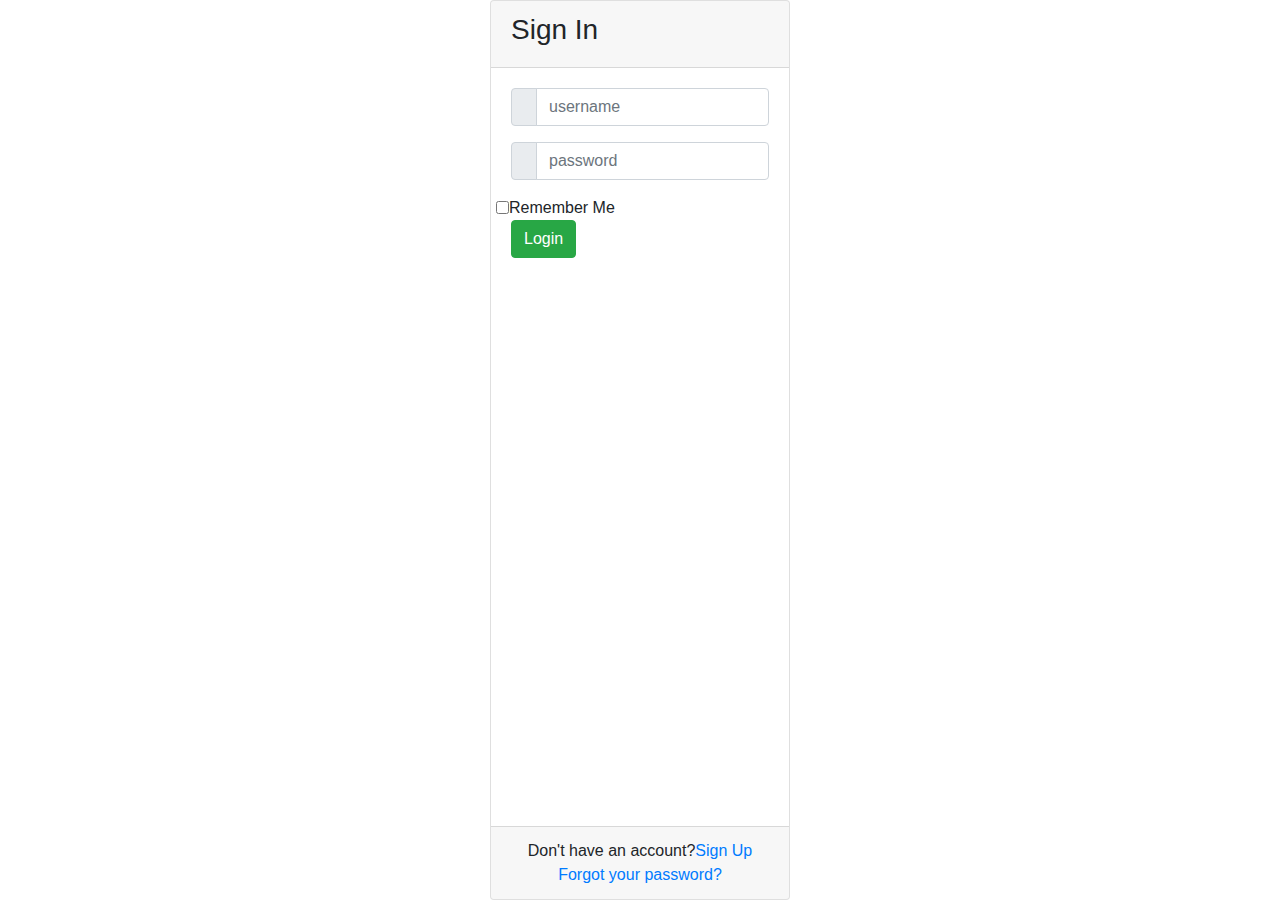
==== Spring-SecurityDemo/src/main/resources/templates/demo-login.html @ f2ff0361 "update" ====
<link href="//maxcdn.bootstrapcdn.com/bootstrap/4.1.1/css/bootstrap.min.css" rel="stylesheet" id="bootstrap-css">
<script src="//maxcdn.bootstrapcdn.com/bootstrap/4.1.1/js/bootstrap.min.js"></script>
<script src="//cdnjs.cloudflare.com/ajax/libs/jquery/3.2.1/jquery.min.js"></script>
<!------ Include the above in your HEAD tag ---------->

<!DOCTYPE html>
<html lang="en" xmlns:th="http://www.thymeleaf.org">
<head>
    <title>Login Page</title>
    <!--Made with love by Mutiullah Samim -->

    <!--Bootsrap 4 CDN-->
    <link rel="stylesheet" href="https://stackpath.bootstrapcdn.com/bootstrap/4.1.3/css/bootstrap.min.css" integrity="sha384-MCw98/SFnGE8fJT3GXwEOngsV7Zt27NXFoaoApmYm81iuXoPkFOJwJ8ERdknLPMO" crossorigin="anonymous">

    <!--Fontawesome CDN-->
    <link rel="stylesheet" href="https://use.fontawesome.com/releases/v5.3.1/css/all.css" integrity="sha384-mzrmE5qonljUremFsqc01SB46JvROS7bZs3IO2EmfFsd15uHvIt+Y8vEf7N7fWAU" crossorigin="anonymous">

    <!--Custom styles-->
    <link rel="stylesheet"
          th:href="@{/css/demo.css}" />
</head>
<body>
<div class="container">
    <div class="d-flex justify-content-center h-100">
        <div class="card">
            <div class="card-header">
                <h3>Sign In</h3>
                <div class="d-flex justify-content-end social_icon">
                    <span><i class="fab fa-facebook-square"></i></span>
                    <span><i class="fab fa-google-plus-square"></i></span>
                    <span><i class="fab fa-twitter-square"></i></span>
                </div>
            </div>
            <div class="card-body">
                <form th:action="@{/authenticateTheUser}"
                      method="POST" class="form-horizontal">
                <div class="input-group form-group">
                        <div class="input-group-prepend">
                            <span class="input-group-text"><i class="fas fa-user"></i></span>
                        </div>
                    <input type="text" name="username" placeholder="username" class="form-control">

                    </div>
                    <div class="input-group form-group">
                        <div class="input-group-prepend">
                            <span class="input-group-text"><i class="fas fa-key"></i></span>
                        </div>
                        <input type="password" name="password" placeholder="password" class="form-control" >
                    </div>
                    <div class="row align-items-center remember">
                        <input type="checkbox">Remember Me
                    </div>
                    <div class="form-group">
                        <button type="submit" class="btn btn-success">Login</button>
                    </div>
                </form>
            </div>
            <div class="card-footer">
                <div class="d-flex justify-content-center links">
                    Don't have an account?<a href="#">Sign Up</a>
                </div>
                <div class="d-flex justify-content-center">
                    <a href="#">Forgot your password?</a>
                </div>
            </div>
        </div>
    </div>
</div>
</body>
</html>
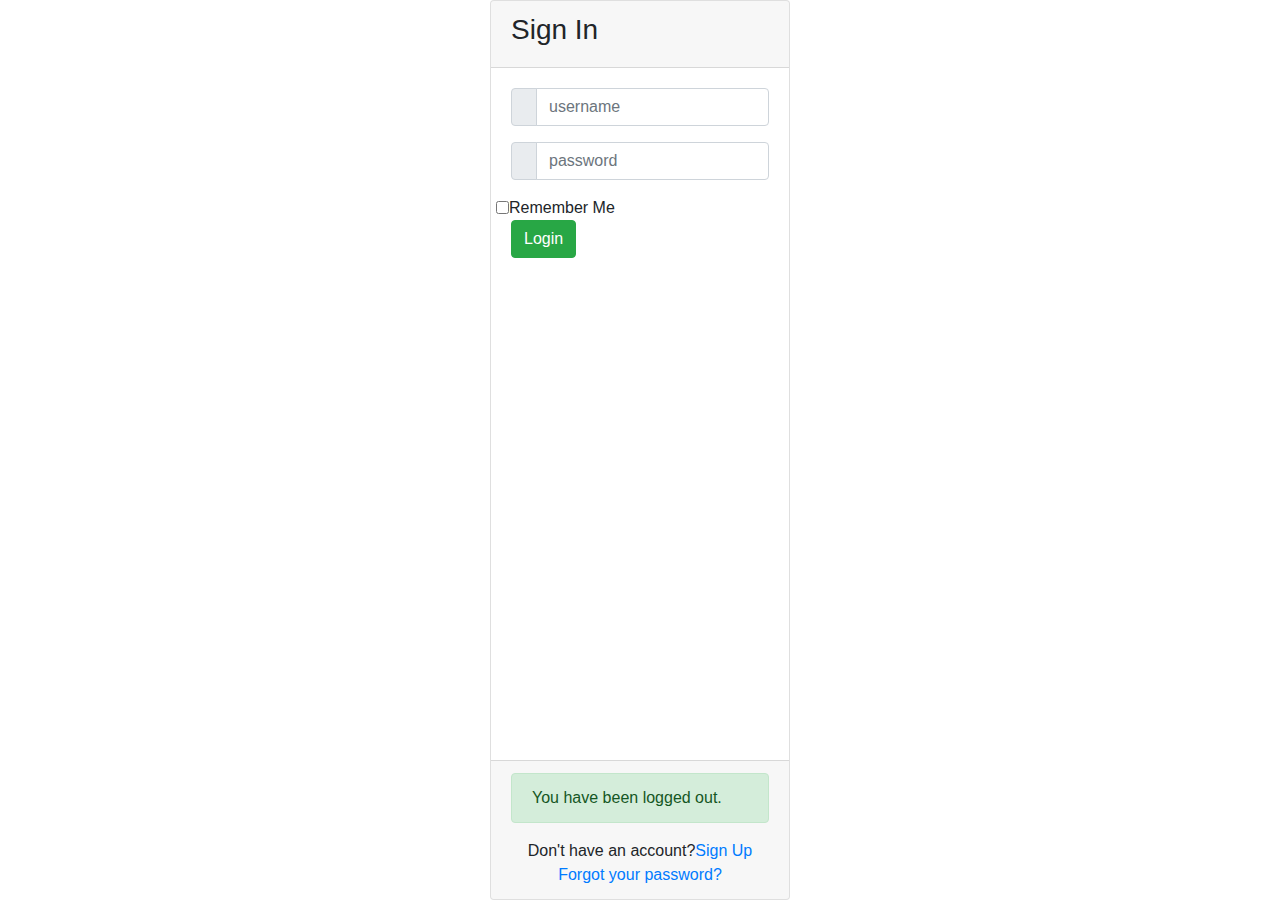
==== commit 66d8a097: "Update: Logout and Home" ====
--- a/Spring-SecurityDemo/src/main/resources/templates/demo-login.html
+++ b/Spring-SecurityDemo/src/main/resources/templates/demo-login.html
@@ -56,6 +56,13 @@
                 </form>
             </div>
             <div class="card-footer">
+                <div th:if="${param.logout}">
+
+                    <div class="alert alert-success col-xs-offset-1 col-xs-10">
+                        You have been logged out.
+                    </div>
+
+                </div>
                 <div class="d-flex justify-content-center links">
                     Don't have an account?<a href="#">Sign Up</a>
                 </div>
